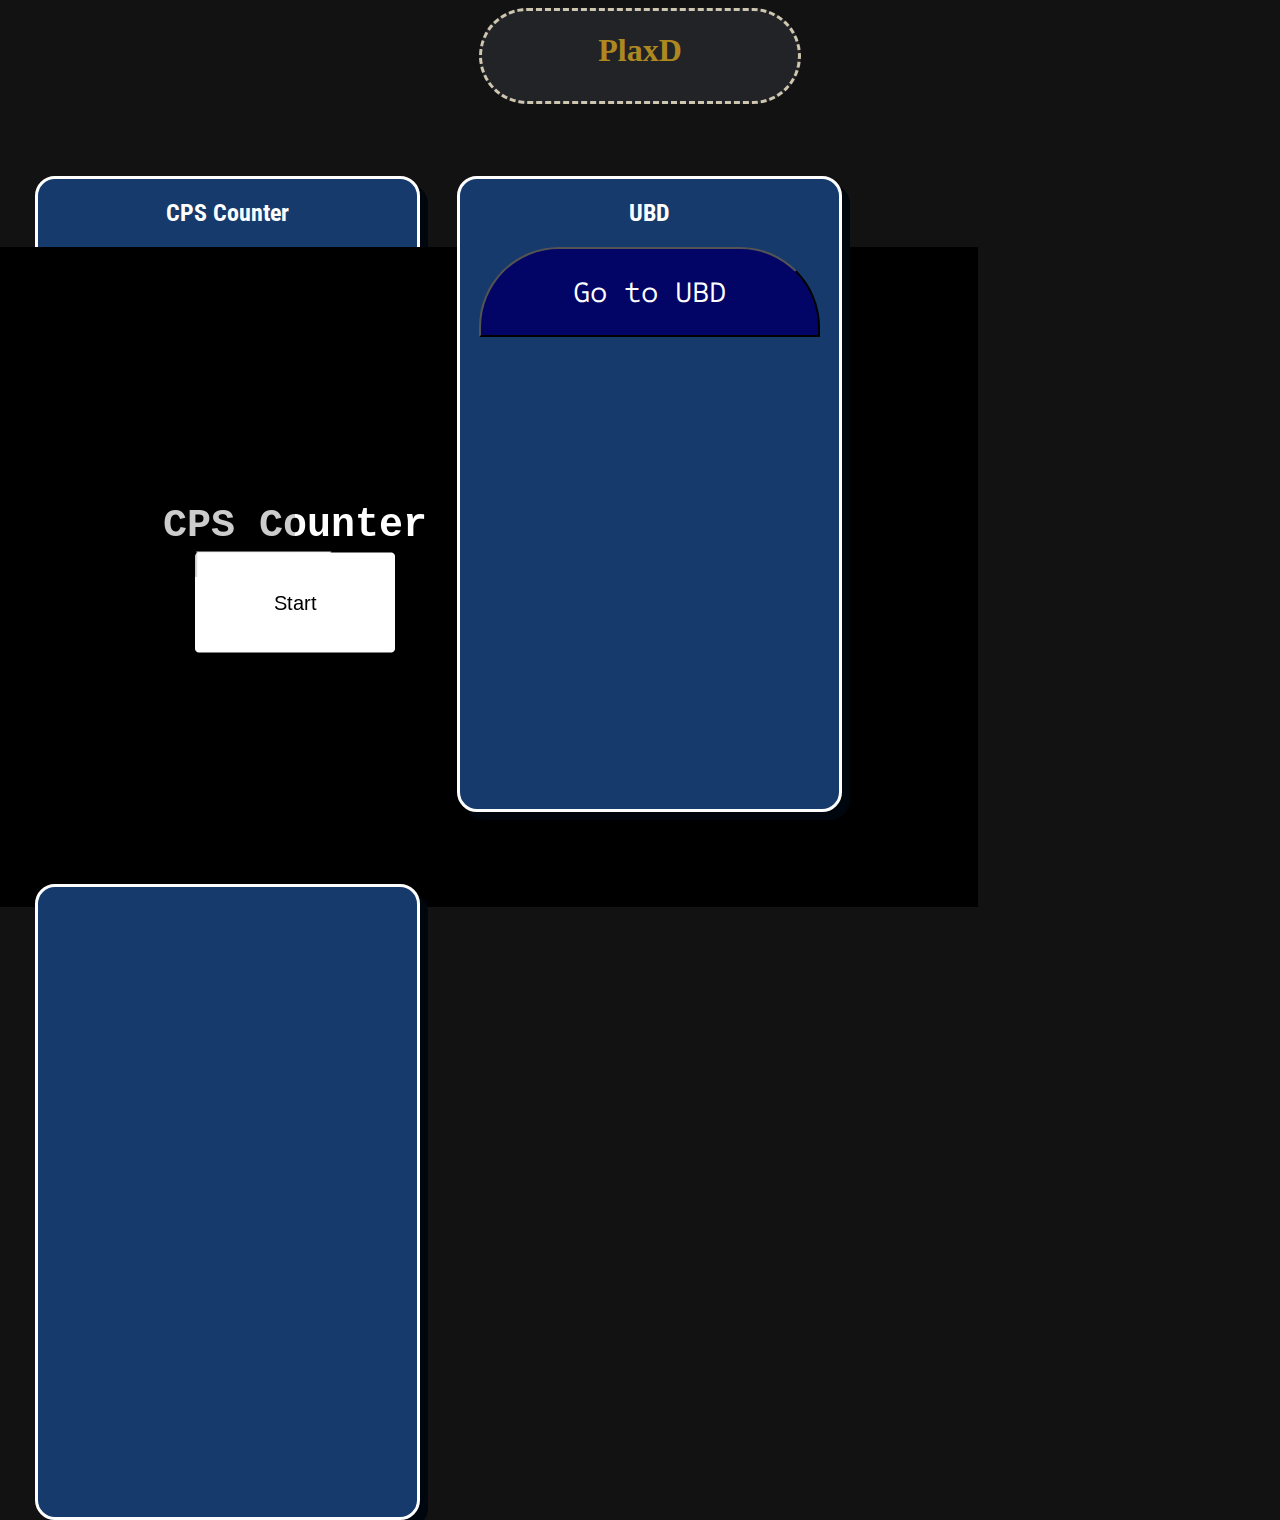
==== index.html @ 20532291 "c" ====
<!DOCTYPE html>
<html>
    <head>
        <title>PlaxD</title>
        <link rel="stylesheet" href="index.css">
        <script href="index.js"></script>
        <link rel="preconnect" href="https://fonts.googleapis.com">
        <link rel="preconnect" href="https://fonts.gstatic.com" crossorigin>
        <link href="https://fonts.googleapis.com/css2?family=Roboto+Condensed:wght@500&family=Sometype+Mono:ital,wght@1,700&display=swap" rel="stylesheet">
    </head>
    <body>
        <center>
        <div id="main_logo" onclick="window.location.href='index.html'">
            <h1 id="logo_title">PlaxD</p>
        </div>
        </center>
        <div class="option_boxes">
            <h2 class="optionbox_labels"><large>CPS Counter</large></h2>
            <div class="inner_button_layout">
                <button onclick="window.location.href = 'cps.html'" id="to_cps">Go to CPS Counter</button>
                <img src="images/cps_image.png" alt="">
            </div>
        </div>
        <div class="option_boxes">
            <h2 class="optionbox_labels"><large>UBD</large></h2>
            <div class="inner_button_layout">
                <button onclick="window.location.href = 'ubd.html'" id="to_cps">Go to UBD</button>
            </div>
        </div>
        <div class="option_boxes"></div>
    </body>
</html>
---- index.css ----
#main_logo {
    border: dashed;
    text-align: center;
    width: 25%;
    float: center;
    border-radius: 99px;
    vertical-align: center;
    border-color: #cfc6b0;
    background-color: #212326;
}

#logo_title{
    color: #ad8821;
}

body {
    background-color: #121212;
}

.option_boxes {
    border: solid;
    background-color: #153a6b;
    z-index: 9999;
    height: 70vh;
    width: 30%;
    border-radius: 20px;
    float: left;
    margin-left: 3vh;
    margin-right: 10px;
    margin-top: 8vh;
    box-shadow: 8px 8px #00060d;
    border-color: white;
}

.optionbox_labels {
    color:white;
    font-family: 'Roboto Condensed', sans-serif;
    text-align: center;
    padding-bottom: 20;

}

#to_cps {
    border-top-left-radius: 80px;
    border-top-right-radius: 80px;
    width: 90%;
    font-family: 'Sometype Mono', monospace;
    height: 10vh;
    font-size: 30px;
    background-color: #020566;
    color: white;
}

.inner_button_layout {
    display: flex;
    align-items: center;
    justify-content: center;
}

#first {
    width: 160vh;
    height: 100vh;
    float: left;
}

#second {
    float: left;
    width: 160vh;
    height: 100vh;
}
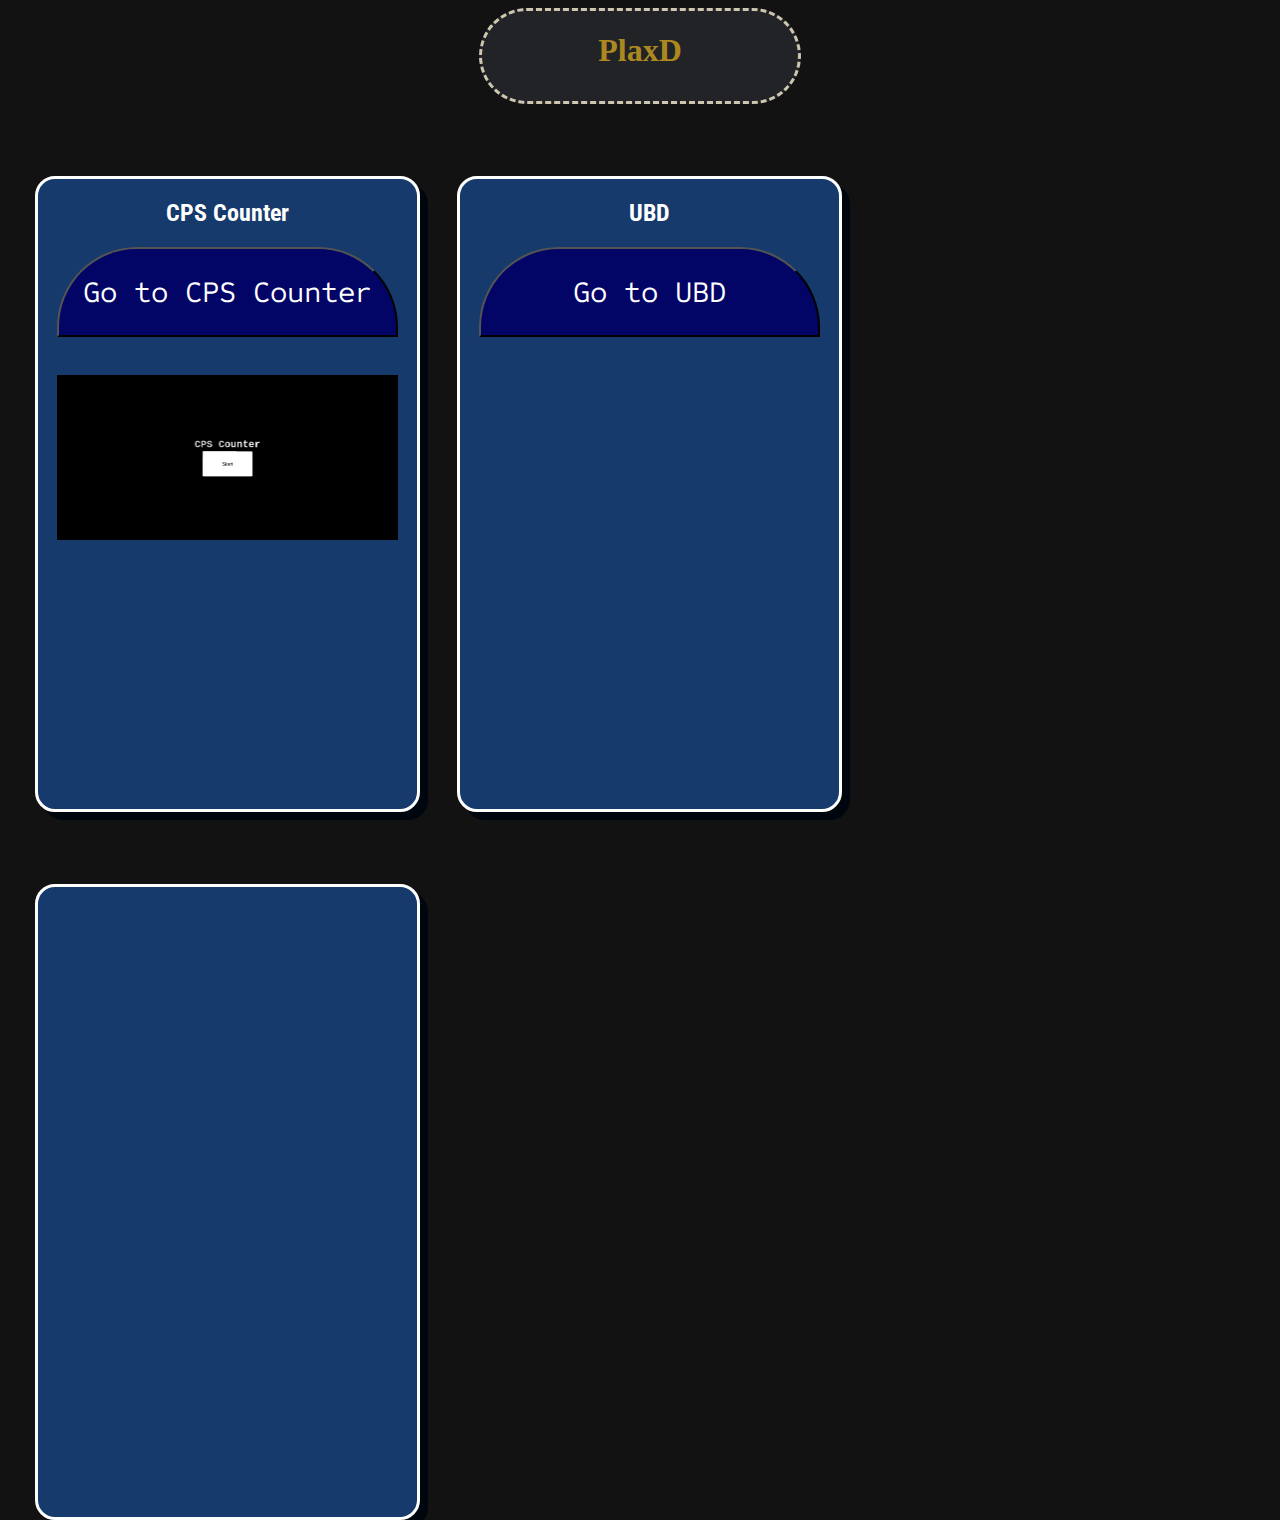
==== commit 03bff299: "added ubd (moon - megatkc)" ====
--- a/index.html
+++ b/index.html
@@ -18,13 +18,14 @@
             <h2 class="optionbox_labels"><large>CPS Counter</large></h2>
             <div class="inner_button_layout">
                 <button onclick="window.location.href = 'cps.html'" id="to_cps">Go to CPS Counter</button>
-                <img src="images/cps_image.png" alt="">
             </div>
+            <img class="option_images" onclick="window.location.href = 'cps.html'" src="images/cps_image.png" alt="">
+       
         </div>
         <div class="option_boxes">
             <h2 class="optionbox_labels"><large>UBD</large></h2>
             <div class="inner_button_layout">
-                <button onclick="window.location.href = 'ubd.html'" id="to_cps">Go to UBD</button>
+                <button onclick="window.location.href = ''" id="to_cps">Go to UBD</button>
             </div>
         </div>
         <div class="option_boxes"></div>
--- a/index.css
+++ b/index.css
@@ -67,4 +67,20 @@
     float: left;
     width: 160vh;
     height: 100vh;
+}
+
+
+.option_images {
+    display: block;
+    margin-left: auto;
+    margin-right: auto;
+    width: 90%;
+    margin-top: 10%;
+}
+
+#ubd {
+    height: 96.28vh;
+    border: none;
+    width: 99vw;
+    border-radius: 0px;
 }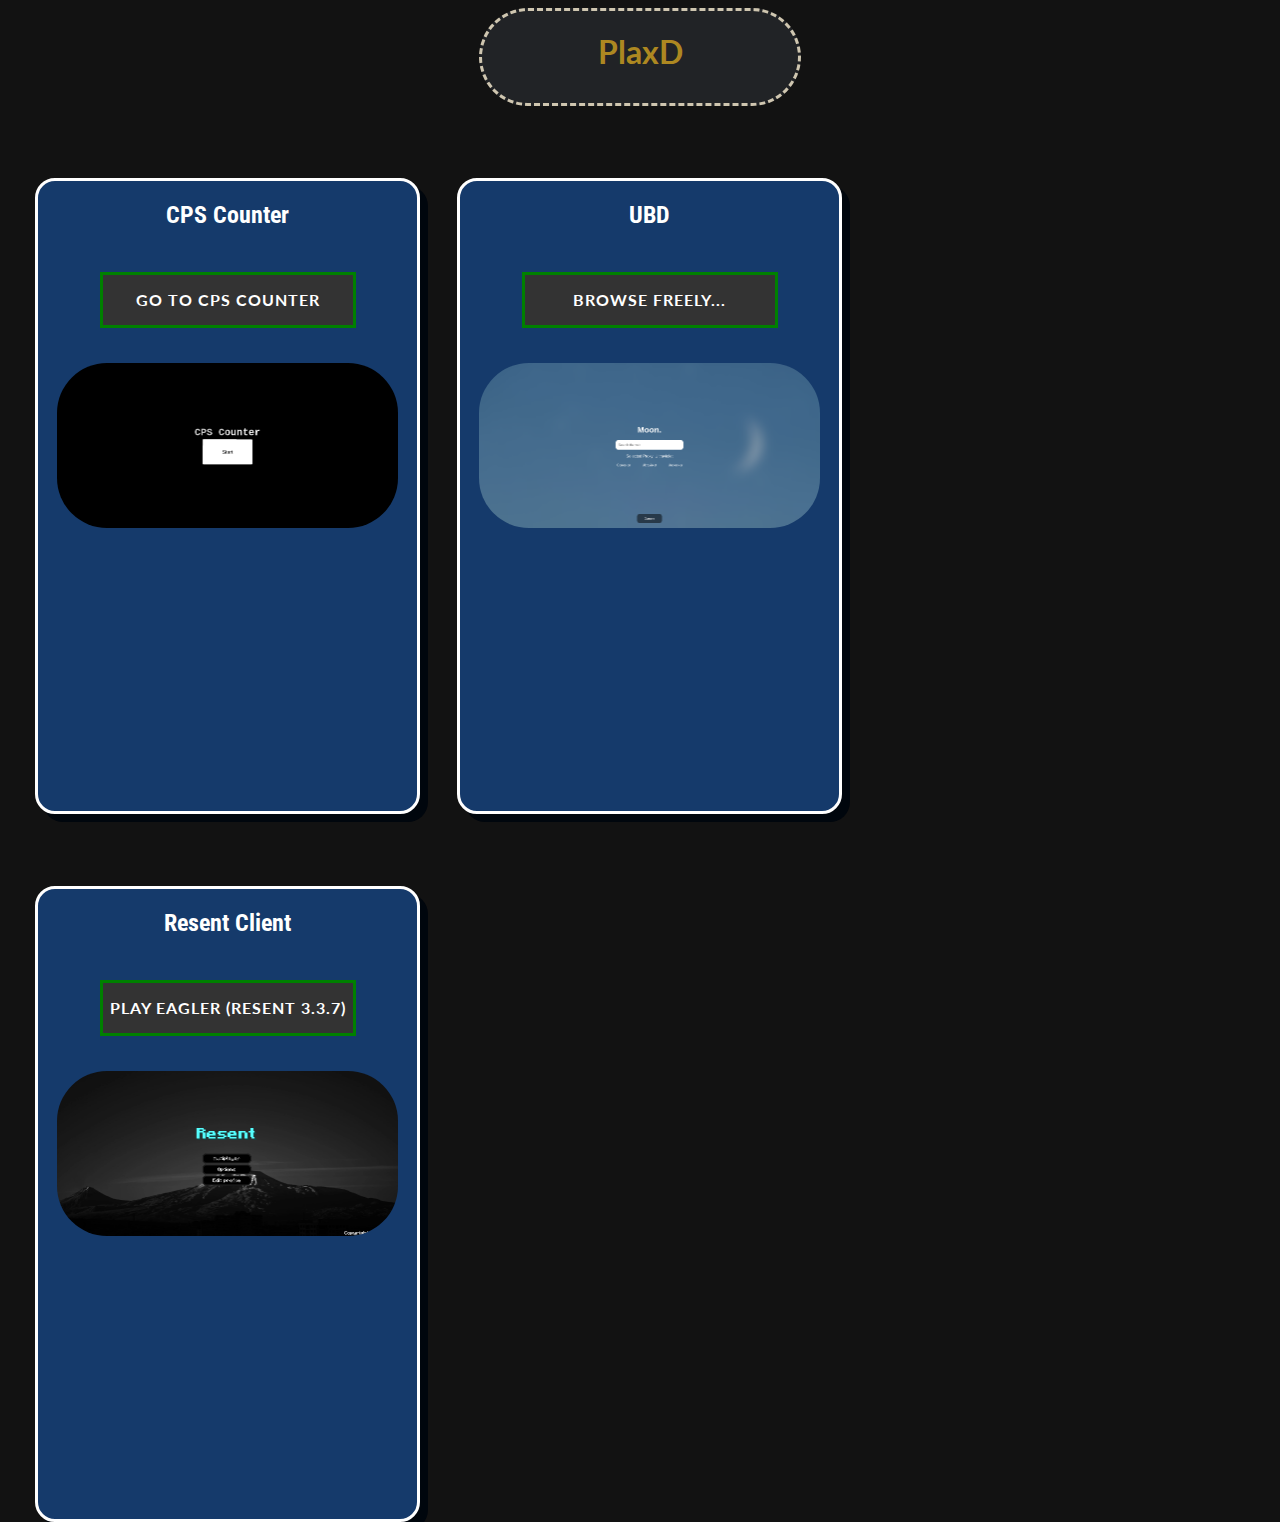
==== commit 0450bcbb: "main site updates" ====
--- a/index.html
+++ b/index.html
@@ -17,7 +17,17 @@
         <div class="option_boxes">
             <h2 class="optionbox_labels"><large>CPS Counter</large></h2>
             <div class="inner_button_layout">
-                <button onclick="window.location.href = 'cps.html'" id="to_cps">Go to CPS Counter</button>
+              <div class="wrapper">
+                <div class="link_wrapper">
+                  <a href="cps.html">Go to CPS Counter</a>
+                  <div class="icon">
+                    <svg xmlns="http://www.w3.org/2000/svg" viewBox="0 0 268.832 268.832">
+                      <path d="M265.17 125.577l-80-80c-4.88-4.88-12.796-4.88-17.677 0-4.882 4.882-4.882 12.796 0 17.678l58.66 58.66H12.5c-6.903 0-12.5 5.598-12.5 12.5 0 6.903 5.597 12.5 12.5 12.5h213.654l-58.66 58.662c-4.88 4.882-4.88 12.796 0 17.678 2.44 2.44 5.64 3.66 8.84 3.66s6.398-1.22 8.84-3.66l79.997-80c4.883-4.882 4.883-12.796 0-17.678z"/>
+                    </svg>
+                  </div>
+                </div>
+                
+              </div>
             </div>
             <img class="option_images" onclick="window.location.href = 'cps.html'" src="images/cps_image.png" alt="">
        
@@ -25,9 +35,36 @@
         <div class="option_boxes">
             <h2 class="optionbox_labels"><large>UBD</large></h2>
             <div class="inner_button_layout">
-                <button onclick="window.location.href = ''" id="to_cps">Go to UBD</button>
+              <div class="wrapper">
+                <div class="link_wrapper">
+                  <a href="ubd.html">Browse Freely...</a>
+                  <div class="icon">
+                    <svg xmlns="http://www.w3.org/2000/svg" viewBox="0 0 268.832 268.832">
+                      <path d="M265.17 125.577l-80-80c-4.88-4.88-12.796-4.88-17.677 0-4.882 4.882-4.882 12.796 0 17.678l58.66 58.66H12.5c-6.903 0-12.5 5.598-12.5 12.5 0 6.903 5.597 12.5 12.5 12.5h213.654l-58.66 58.662c-4.88 4.882-4.88 12.796 0 17.678 2.44 2.44 5.64 3.66 8.84 3.66s6.398-1.22 8.84-3.66l79.997-80c4.883-4.882 4.883-12.796 0-17.678z"/>
+                    </svg>
+                  </div>
+                </div>
+                
+              </div>
             </div>
+            <img class="option_images" onclick="window.location.href = 'ubd.html'" src="images/ubd_image.png" alt="">
         </div>
-        <div class="option_boxes"></div>
+        <div class="option_boxes">
+          <h2 class="optionbox_labels"><large>Resent Client</large></h2>
+          <div class="inner_button_layout">
+            <div class="wrapper">
+              <div class="link_wrapper">
+                <a href="https://reslauncher.vercel.app">Play Eagler (Resent 3.3.7)</a>
+                <div class="icon">
+                  <svg xmlns="http://www.w3.org/2000/svg" viewBox="0 0 268.832 268.832">
+                    <path d="M265.17 125.577l-80-80c-4.88-4.88-12.796-4.88-17.677 0-4.882 4.882-4.882 12.796 0 17.678l58.66 58.66H12.5c-6.903 0-12.5 5.598-12.5 12.5 0 6.903 5.597 12.5 12.5 12.5h213.654l-58.66 58.662c-4.88 4.882-4.88 12.796 0 17.678 2.44 2.44 5.64 3.66 8.84 3.66s6.398-1.22 8.84-3.66l79.997-80c4.883-4.882 4.883-12.796 0-17.678z"/>
+                  </svg>
+                </div>
+              </div>
+              
+            </div>
+          </div>
+          <img class="option_images" onclick="window.location.href = 'ubd.html'" src="images/resent.png" alt="">
+        </div>
     </body>
 </html>--- a/index.css
+++ b/index.css
@@ -1,3 +1,5 @@
+@import url('https://fonts.googleapis.com/css?family=Lato:100&display=swap');
+
 #main_logo {
     border: dashed;
     text-align: center;
@@ -18,6 +20,7 @@
 }
 
 .option_boxes {
+  transition: transform .2s; /* Animation */
     border: solid;
     background-color: #153a6b;
     z-index: 9999;
@@ -30,6 +33,10 @@
     margin-top: 8vh;
     box-shadow: 8px 8px #00060d;
     border-color: white;
+}
+
+.option_boxes:hover {
+  transform: scale(1.065);
 }
 
 .optionbox_labels {
@@ -75,7 +82,8 @@
     margin-left: auto;
     margin-right: auto;
     width: 90%;
-    margin-top: 10%;
+    margin-top: 30%;
+    border-radius: 50px;
 }
 
 #ubd {
@@ -83,4 +91,67 @@
     border: none;
     width: 99vw;
     border-radius: 0px;
+}
+
+body{
+  font-family: 'Lato', sans-serif;
+}
+
+.wrapper{
+  position: fixed;
+}
+
+.link_wrapper{
+  position: relative;
+  margin-top: 40%;
+}
+
+a{
+  display: block;
+  width: 250px;
+  height: 50px;
+  line-height: 50px;
+  font-weight: bold;
+  text-decoration: none;
+  background: #333;
+  text-align: center;
+  color: #fff;
+  text-transform: uppercase;
+  letter-spacing: 1px;
+  border: 3px solid green;
+  transition: all .35s;
+}
+
+.icon{
+  width: 50px;
+  height: 50px;
+  border: 3px solid transparent;
+  position: absolute;
+  transform: rotate(45deg);
+  right: 0;
+  top: 0;
+  z-index: -1;
+  transition: all .35s;
+}
+
+.icon svg{
+  width: 30px;
+  position: absolute;
+  top: calc(50% - 15px);
+  left: calc(50% - 15px);
+  transform: rotate(-45deg);
+  fill: #2ecc71;
+  transition: all .35s;
+}
+
+a:hover{
+  width: 200px;
+  border: 3px solid #2ecc71;
+  background: transparent;
+  color: #2ecc71;
+}
+
+a:hover + .icon{
+  border: 3px solid #2ecc71;
+  right: -25%;
 }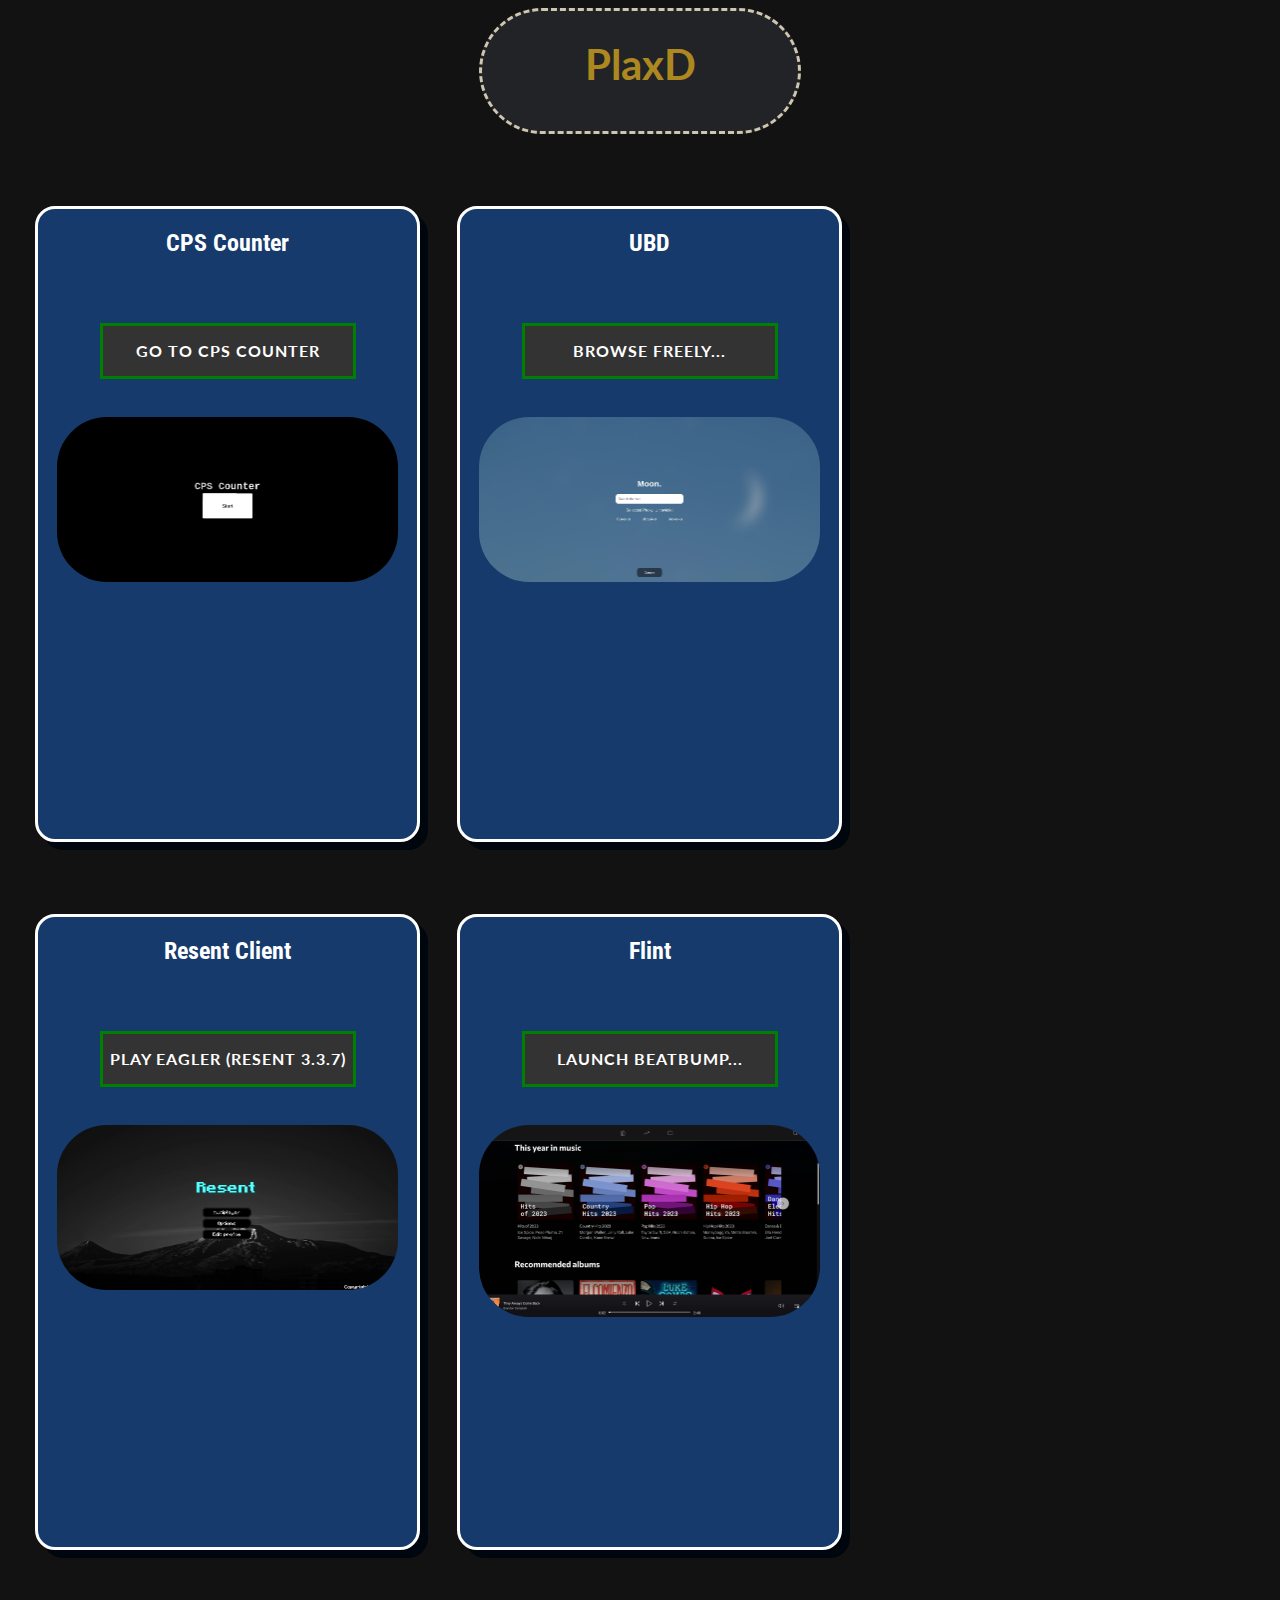
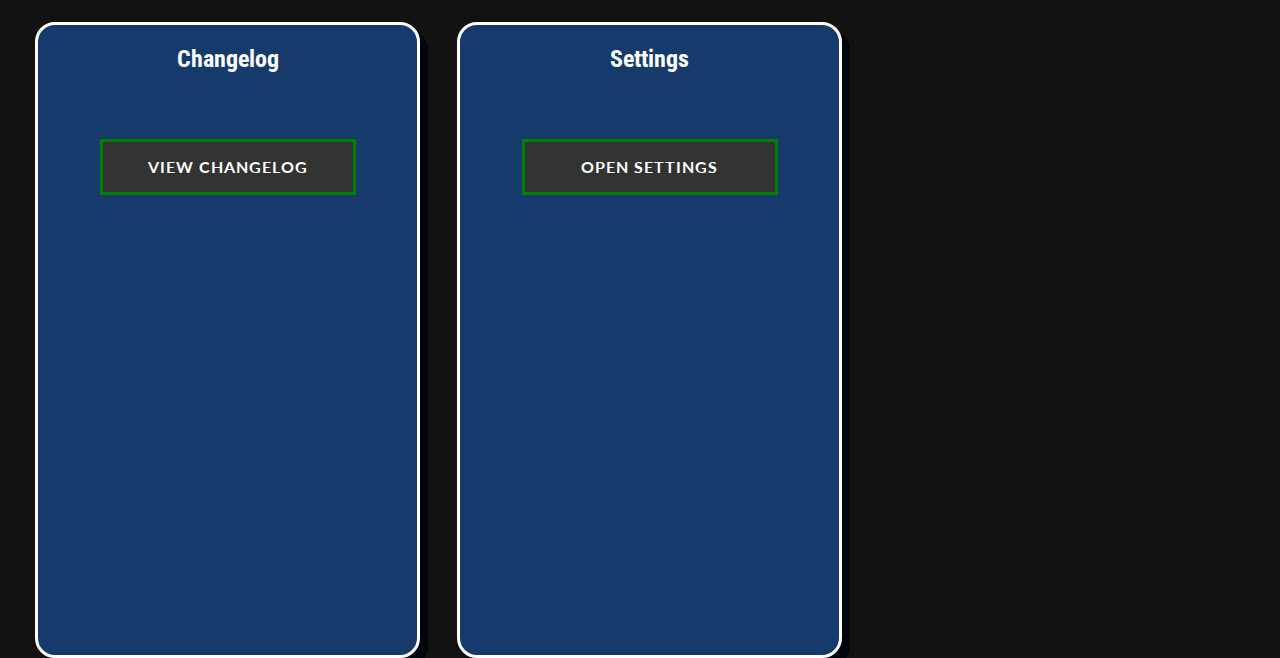
==== commit f2744ae4: "major update" ====
--- a/index.html
+++ b/index.html
@@ -3,7 +3,7 @@
     <head>
         <title>PlaxD</title>
         <link rel="stylesheet" href="index.css">
-        <script href="index.js"></script>
+        <script src="js/index.js"></script>
         <link rel="preconnect" href="https://fonts.googleapis.com">
         <link rel="preconnect" href="https://fonts.gstatic.com" crossorigin>
         <link href="https://fonts.googleapis.com/css2?family=Roboto+Condensed:wght@500&family=Sometype+Mono:ital,wght@1,700&display=swap" rel="stylesheet">
@@ -37,7 +37,7 @@
             <div class="inner_button_layout">
               <div class="wrapper">
                 <div class="link_wrapper">
-                  <a href="ubd.html">Browse Freely...</a>
+                  <a href="#">Browse Freely...</a>
                   <div class="icon">
                     <svg xmlns="http://www.w3.org/2000/svg" viewBox="0 0 268.832 268.832">
                       <path d="M265.17 125.577l-80-80c-4.88-4.88-12.796-4.88-17.677 0-4.882 4.882-4.882 12.796 0 17.678l58.66 58.66H12.5c-6.903 0-12.5 5.598-12.5 12.5 0 6.903 5.597 12.5 12.5 12.5h213.654l-58.66 58.662c-4.88 4.882-4.88 12.796 0 17.678 2.44 2.44 5.64 3.66 8.84 3.66s6.398-1.22 8.84-3.66l79.997-80c4.883-4.882 4.883-12.796 0-17.678z"/>
@@ -47,14 +47,14 @@
                 
               </div>
             </div>
-            <img class="option_images" onclick="window.location.href = 'ubd.html'" src="images/ubd_image.png" alt="">
+            <img class="option_images" onclick="window.location.href = '#'" src="images/ubd_image.png" alt="">
         </div>
         <div class="option_boxes">
           <h2 class="optionbox_labels"><large>Resent Client</large></h2>
           <div class="inner_button_layout">
             <div class="wrapper">
               <div class="link_wrapper">
-                <a href="https://reslauncher.vercel.app">Play Eagler (Resent 3.3.7)</a>
+                <a href="mc.html">Play Eagler (Resent 3.3.7)</a>
                 <div class="icon">
                   <svg xmlns="http://www.w3.org/2000/svg" viewBox="0 0 268.832 268.832">
                     <path d="M265.17 125.577l-80-80c-4.88-4.88-12.796-4.88-17.677 0-4.882 4.882-4.882 12.796 0 17.678l58.66 58.66H12.5c-6.903 0-12.5 5.598-12.5 12.5 0 6.903 5.597 12.5 12.5 12.5h213.654l-58.66 58.662c-4.88 4.882-4.88 12.796 0 17.678 2.44 2.44 5.64 3.66 8.84 3.66s6.398-1.22 8.84-3.66l79.997-80c4.883-4.882 4.883-12.796 0-17.678z"/>
@@ -64,7 +64,54 @@
               
             </div>
           </div>
-          <img class="option_images" onclick="window.location.href = 'ubd.html'" src="images/resent.png" alt="">
+          <img class="option_images" onclick="window.location.href = 'mc.html'" src="images/resent.png" alt="">
+        </div>
+        <br>
+        <div class="option_boxes">
+          <h2 class="optionbox_labels">Flint</h2>
+          <div class="inner_button_layout">
+            <div class="wrapper">
+              <div class="link_wrapper">
+                <a href="https://beatbump.io">Launch Beatbump...</a>
+                <div class="icon">
+                  <svg xmlns="http://www.w3.org/2000/svg" viewBox="0 0 268.832 268.832">
+                    <path d="M265.17 125.577l-80-80c-4.88-4.88-12.796-4.88-17.677 0-4.882 4.882-4.882 12.796 0 17.678l58.66 58.66H12.5c-6.903 0-12.5 5.598-12.5 12.5 0 6.903 5.597 12.5 12.5 12.5h213.654l-58.66 58.662c-4.88 4.882-4.88 12.796 0 17.678 2.44 2.44 5.64 3.66 8.84 3.66s6.398-1.22 8.84-3.66l79.997-80c4.883-4.882 4.883-12.796 0-17.678z"/>
+                  </svg>
+                </div>
+              </div>
+            </div>
+          </div>
+          <img class="option_images" onclick="moveOver()" src="images/beatbump.png" alt="">
+        </div>
+        <div class="option_boxes">
+          <h2 class="optionbox_labels">Changelog</h2>
+            <div class="inner_button_layout">
+              <div class="wrapper">
+                <div class="link_wrapper">
+                  <a href="https://beatbump.io">View Changelog</a>
+                  <div class="icon">
+                    <svg xmlns="http://www.w3.org/2000/svg" viewBox="0 0 268.832 268.832">
+                      <path d="M265.17 125.577l-80-80c-4.88-4.88-12.796-4.88-17.677 0-4.882 4.882-4.882 12.796 0 17.678l58.66 58.66H12.5c-6.903 0-12.5 5.598-12.5 12.5 0 6.903 5.597 12.5 12.5 12.5h213.654l-58.66 58.662c-4.88 4.882-4.88 12.796 0 17.678 2.44 2.44 5.64 3.66 8.84 3.66s6.398-1.22 8.84-3.66l79.997-80c4.883-4.882 4.883-12.796 0-17.678z"/>
+                    </svg>
+                  </div>
+                </div>
+              </div>
+            </div>
+        </div>
+        <div class="option_boxes">
+          <h2 class="optionbox_labels">Settings</h2>
+          <div class="inner_button_layout">
+            <div class="wrapper">
+              <div class="link_wrapper">
+                <a href="settings.html">Open Settings</a>
+                <div class="icon">
+                  <svg xmlns="http://www.w3.org/2000/svg" viewBox="0 0 268.832 268.832">
+                    <path d="M265.17 125.577l-80-80c-4.88-4.88-12.796-4.88-17.677 0-4.882 4.882-4.882 12.796 0 17.678l58.66 58.66H12.5c-6.903 0-12.5 5.598-12.5 12.5 0 6.903 5.597 12.5 12.5 12.5h213.654l-58.66 58.662c-4.88 4.882-4.88 12.796 0 17.678 2.44 2.44 5.64 3.66 8.84 3.66s6.398-1.22 8.84-3.66l79.997-80c4.883-4.882 4.883-12.796 0-17.678z"/>
+                  </svg>
+                </div>
+              </div>
+            </div>
+          </div>
         </div>
     </body>
 </html>--- a/index.css
+++ b/index.css
@@ -1,4 +1,5 @@
 @import url('https://fonts.googleapis.com/css?family=Lato:100&display=swap');
+@import url('https://fonts.googleapis.com/css2?family=Lato:wght@300&display=swap');
 
 #main_logo {
     border: dashed;
@@ -43,7 +44,7 @@
     color:white;
     font-family: 'Roboto Condensed', sans-serif;
     text-align: center;
-    padding-bottom: 20;
+    padding-bottom: 0px;
 
 }
 
@@ -82,7 +83,7 @@
     margin-left: auto;
     margin-right: auto;
     width: 90%;
-    margin-top: 30%;
+    margin-top: 10%;
     border-radius: 50px;
 }
 
@@ -98,12 +99,12 @@
 }
 
 .wrapper{
-  position: fixed;
+  position: relative;
 }
 
 .link_wrapper{
   position: relative;
-  margin-top: 40%;
+  margin-top: 18%;
 }
 
 a{
@@ -154,4 +155,37 @@
 a:hover + .icon{
   border: 3px solid #2ecc71;
   right: -25%;
+}
+
+h1 {
+  color: white;
+  font-size: 42px;
+}
+
+.inputs {
+  border-radius: 20px;
+  border: none;
+  width: 30vw;
+  height: 5vh;
+  margin-bottom: 10px;
+  font-family: 'Lato', sans-serif;
+}
+
+h2 {
+  color: white;
+}
+
+#set_tab_info {
+  width: 16vw;
+  height: 5vh;
+  background-color: #292fe4;
+  border-radius: 15px;
+  border: none;
+  color: white;
+  transition-duration: 350ms;
+}
+
+#set_tab_info:hover {
+  background-color: #d7d7dc;
+  color: black;
 }